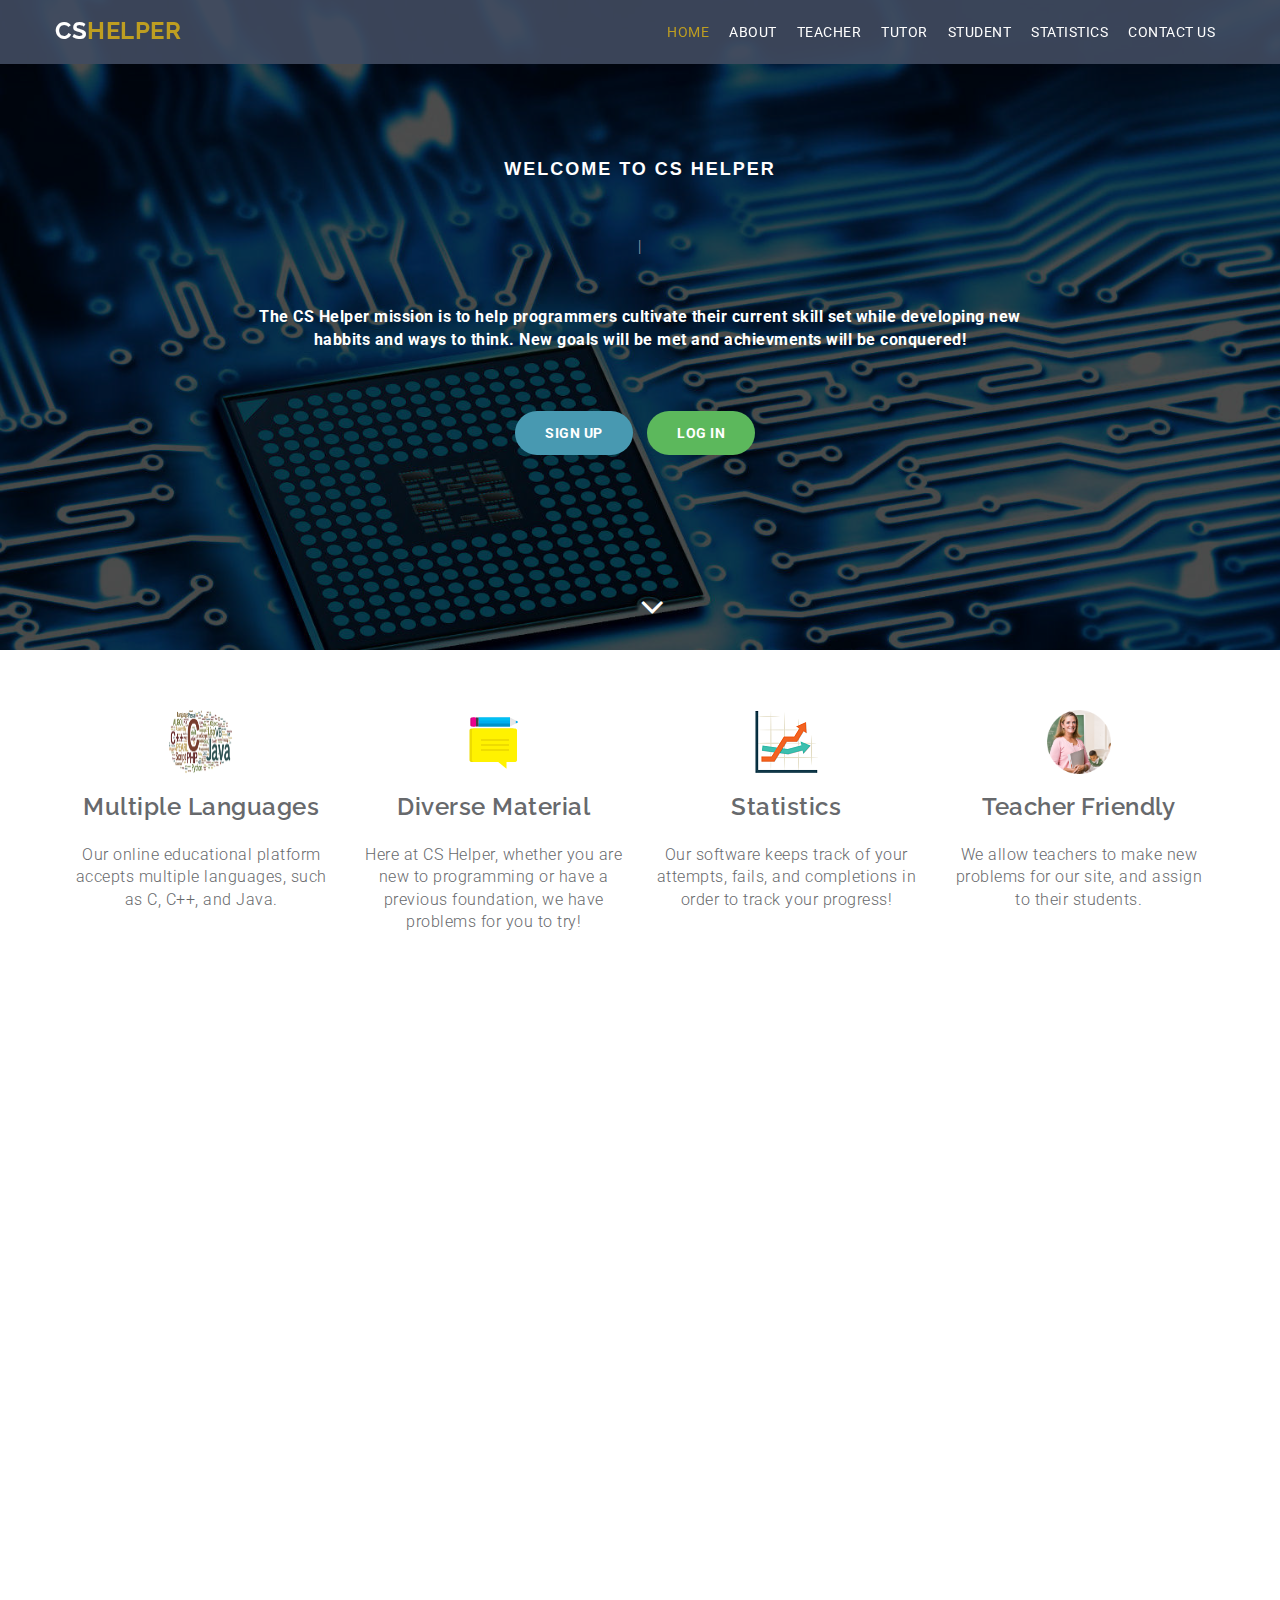
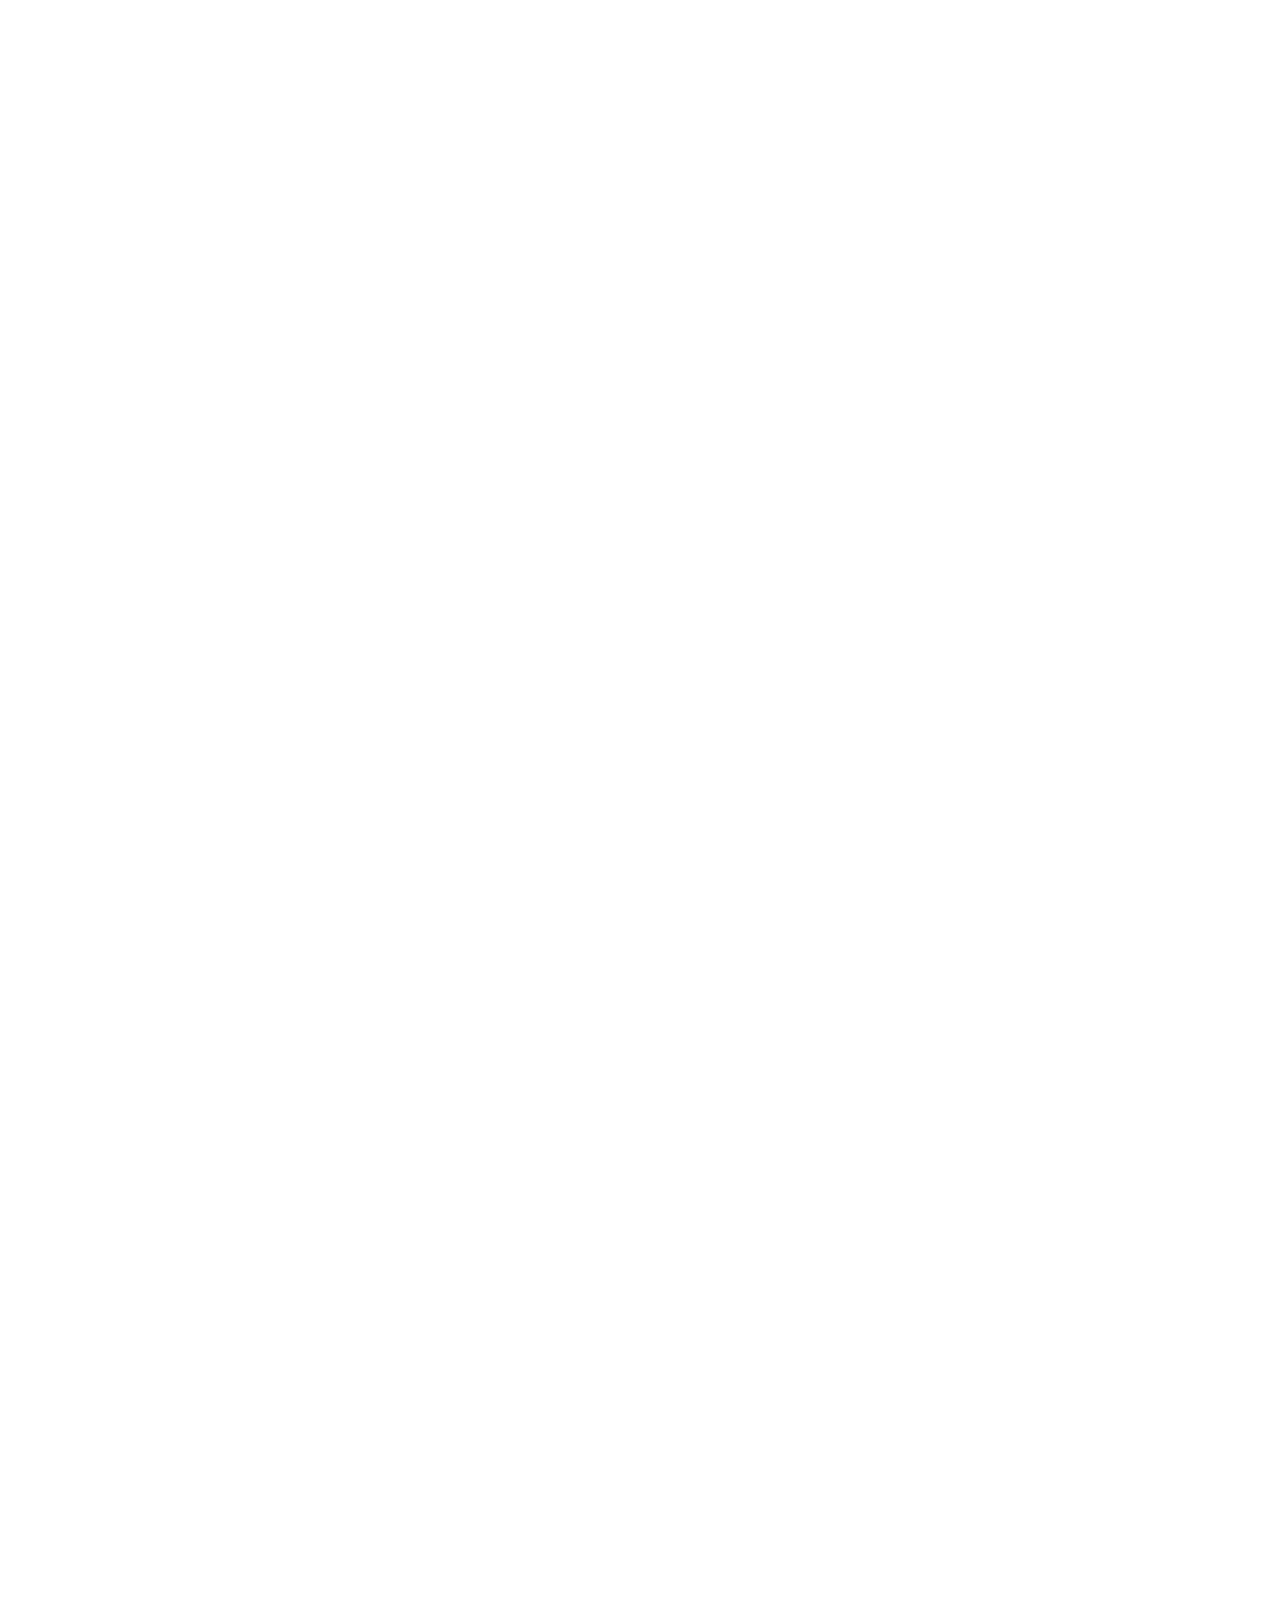
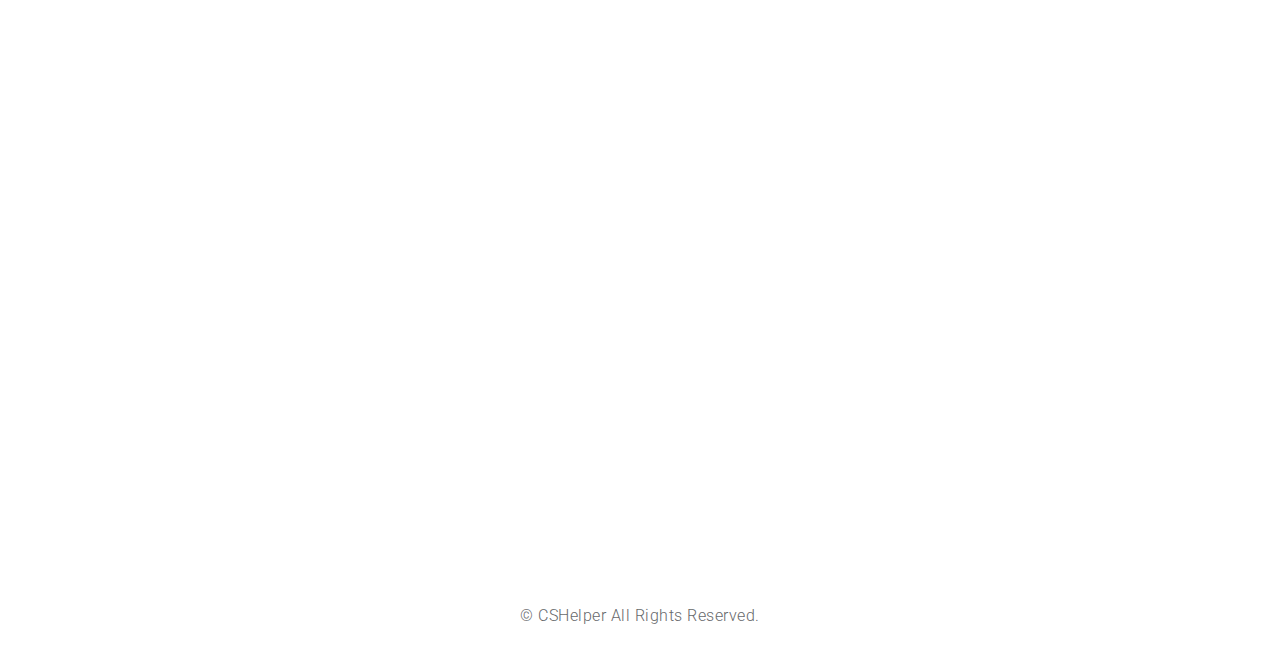
==== index.html @ 68775a11 "damn you eric" ====
<!DOCTYPE html>
<html lang="en">
  <head>
    <meta charset="utf-8">
    <meta name="viewport" content="width=device-width, initial-scale=1">
    <title>CS Helper</title>
    <meta name="description" content="Free Bootstrap Theme by BootstrapMade.com">
    
    
    <link rel="stylesheet" type="text/css" href="https://fonts.googleapis.com/css?family=Roboto:400,300|Raleway:300,400,900,700italic,700,300,600">
    <link rel="stylesheet" type="text/css" href="css/jquery.bxslider.css">
    <link rel="stylesheet" type="text/css" href="css/font-awesome.min.css">
    <link rel="stylesheet" type="text/css" href="css/bootstrap.min.css">
    <link rel="stylesheet" type="text/css" href="css/animate.css">
    <link rel="stylesheet" type="text/css" href="css/style.css">

  </head>
  <body>

    <div class="loader"></div>
    <div id="myDiv">
    <!--HEADER-->
    <div class="header">
      <div class="bg-color">
        <header id="main-header">
        <nav class="navbar navbar-default navbar-fixed-top">
          <div class="container">
            <div class="navbar-header">
              <button type="button" class="navbar-toggle" data-toggle="collapse" data-target="#myNavbar">
                <span class="icon-bar"></span>
                <span class="icon-bar"></span>
                <span class="icon-bar"></span>
              </button>
              <a class="navbar-brand" href="#">CS<span class="logo-dec">Helper</span></a>
            </div>
            <div class="collapse navbar-collapse" id="myNavbar">
              <ul class="nav navbar-nav navbar-right">
                <li class="active"><a href="#main-header">Home</a></li>
                <li class=""><a href="#feature">About</a></li>
                <li class=""><a href="teacher.html">Teacher</a></li>
                <li class=""><a href="#portfolio">Tutor</a></li>
                <li class=""><a href="#testimonial">Student</a></li>
                <li class=""><a href="#blog">Statistics</a></li>
                <li class=""><a href="#contact">Contact Us</a></li>
              </ul>
            </div>
          </div>
        </nav>
        </header>

        


        <div class="wrapper">
        <div class="container">
          <div class="row">
            <div class="banner-info text-center wow fadeIn delay-05s">
              <h1 class="bnr-title">Welcome to CS Helper</h1>
              <br/>
              <div>
                <h2 class="bnr-sub-title" id="typewriter" style="display:inline"></h2>
                
              </div>

              <br/><br/>

              <p class="bnr-para"> 
                <strong>The CS Helper mission is to help programmers cultivate their current skill set while developing new<br> habbits and ways to think. New goals will be met and achievments will be conquered! </strong>
              </p>

              <div class="brn-btn">
                <a href="#" class="btn btn-download" style="background-color: #4899b1"><strong>Sign Up</strong></a>
                <a href="#" class="btn btn-download" style="background-color: #5cb85c"><strong>Log In</strong></a>
              </div>
              <div class="overlay-detail">
                <a href="#feature"><i class="fa fa-angle-down"></i></a>
              </div>

            </div>
          </div>
        </div>
        </div>
      </div>
    </div>
    <!--/ HEADER-->
    <!---->
    <section id="feature" class="section-padding wow fadeIn delay-05s">
      <div class="container">
        <div class="row">
          <div class="col-md-3 col-sm-6 col-xs-12">
            <div class="wrap-item text-center">
              <div class="item-img">
                <img src="img/languages.png" width="64" height="64">
              </div>
              <h3 class="pad-bt15">Multiple Languages</h3>
              <p>Our online educational platform accepts multiple languages, such as C, C++, and Java.</p>
            </div>
          </div>
          <div class="col-md-3 col-sm-6 col-xs-12">
            <div class="wrap-item text-center">
              <div class="item-img">
                <img src="img/ser02.png">
              </div>
              <h3 class="pad-bt15">Diverse Material</h3>
              <p>Here at CS Helper, whether you are new to programming or have a previous foundation, we have problems for you to try!</p>
            </div>
          </div>
          <div class="col-md-3 col-sm-6 col-xs-12">
            <div class="wrap-item text-center">
              <div class="item-img">
                <img src="img/graph.png" height="64" width="64">
              </div>
              <h3 class="pad-bt15">Statistics</h3>
              <p>Our software keeps track of your attempts, fails, and completions in order to track your progress!</p>
            </div>
          </div>
          <div class="col-md-3 col-sm-6 col-xs-12">
            <div class="wrap-item text-center">
              <div class="item-img">
                <img src="img/teacher1.png" height="64" width="64">
              </div>
              <h3 class="pad-bt15">Teacher Friendly</h3>
              <p>We allow teachers to make new problems for our site, and assign to their students.</p>
            </div>
          </div>
        </div>
      </div>
    </section>
    <!---->
    <!---->
    
    <!---->
    <!---->
    <!---->
    <!---->
    <section id="portfolio" class="section-padding wow fadeInUp delay-05s">
      <div class="container">
        <div class="row">
          <div class="col-md-12 text-center">
            <h2 class="service-title pad-bt15">Success Stories</h2>
            <p class="sub-title pad-bt15">Below are stories from students and professionals who used our platform to cultivate their coding skills.</p>
            <hr class="bottom-line">
          </div>
          <div class="col-md-4 col-sm-6 col-xs-12 portfolio-item padding-right-zero mr-btn-15">
            <figure>
              <img src="img/stacey.jpg" width="1080" height="720" class="img-responsive">
              <figcaption>
                  <h2>Stacey</h2>
                  <p>Hi, my name is Stacey and I am a sophomore at UCF studying Computer Science. CSHelper helps me keep up with what I am learning in class.</p>
              </figcaption>
            </figure>
          </div>
          <div class="col-md-4 col-sm-6 col-xs-12 portfolio-item padding-right-zero mr-btn-15">
            <figure>
              <img src="img/oscar.jpg" class="img-responsive">
              <figcaption>
                  <h2>Oscar</h2>
                  <p>I'm Oscar, a former Engineering major, and I'm learning how to code in C++ to help my team with our current project.</p>
              </figcaption>
            </figure>
          </div>
          <div class="col-md-4 col-sm-6 col-xs-12 portfolio-item padding-right-zero mr-btn-15">
            <figure>
              <img src="img/Kevin.jpg" class="img-responsive">
              <figcaption>
                  <h2>Kevin</h2>
                  <p>Being a Junior at SU, and working part time at CISCO, I'm trying to brush up on my coding skills. I plan to graduate next spring with my Computer Science degree.</p>
              </figcaption>
            </figure>
          </div>
          <div class="col-md-4 col-sm-6 col-xs-12 portfolio-item padding-right-zero mr-btn-15">
            <figure>
              <img src="img/adam.jpg" class="img-responsive">
              <figcaption>
                  <h2>Adam</h2>
                  <p>This tool has helped me hone my C++ skills and begin learning C.  It is a great educational platform!</p>
              </figcaption>
            </figure>
          </div>
          <div class="col-md-4 col-sm-6 col-xs-12 portfolio-item padding-right-zero mr-btn-15">
            <figure>
              <img src="img/annie.jpg" class="img-responsive">
              <figcaption>
                  <h2>Annie</h2>
                  <p>CSHelper has helped me stay ahead of my in-class material! I have been working with the tool for a month now and have progressed immensely.</p>
              </figcaption>
            </figure>
          </div>
          <div class="col-md-4 col-sm-6 col-xs-12 portfolio-item padding-right-zero mr-btn-15">
            <figure>
              <img src="img/steve.jpg" class="img-responsive">
              <figcaption>
                  <h2>Steve</h2>
                  <p>What's up! I'm Steve, a Math major at USF, and I use CSHelper to help me build on my Java skills. It's a great tool led by great people!
                  </p>
              </figcaption>
            </figure>
          </div>
        </div>
      </div>
    </section>
    <!---->
    <!---->
    <section id="testimonial" class="wow fadeInUp delay-05s">
      <div class="bg-testicolor">
        <div class="container section-padding">
        <div class="row">
          <div class="testimonial-item">
            <ul class="bxslider">
              <li>
                <blockquote>
                  <img src="img/teacher1.jpg" class="img-responsive">
                  <p>As a COSC117 teacher at SU I encourage this platform to all my students to keep up with my lectures. I see tremendous improvements in students that take advantage of this tool. </p>
                </blockquote>
                <small>Michelle Smith, Teacher</small>
              </li>
              <li>
                <blockquote>
                  <img src="img/teacher2.png" class="img-responsive">
                  <p>In order to ensure my students are keeping up, I assign homework on CSHelper. I can track student progress and assign problems accordingly. </p>
                </blockquote>
                <small>Steve Johnson, Teacher</small>
              </li>
              <li>
                <blockquote>
                  <img src="img/teacher3.png" class="img-responsive">
                  <p>My students like to use CSHelper to stay on top of the labs I assign. It allows them to practice what I assign and receive feedback.</p>
                </blockquote>
                <small>David Hopkins, Teacher</small>
              </li>
              
            </ul>
          </div>
        </div>
        </div>
      </div>
    </section>
    <!---->
    <section id="blog" class="section-padding wow fadeInUp delay-05s">
      <div class="container">
        <div class="row">
          <div class="col-md-12 text-center">
            <h2 class="service-title pad-bt15">Recommended Reads</h2>
            <p class="sub-title pad-bt15">Below are books that we highly recommend for referencing while working with our platform.</p>
            <hr class="bottom-line">
          </div>
          <div class="col-md-4 col-sm-6 col-xs-12">
            <div class="blog-sec">
              <div class="blog-img">
                <a href="https://www.amazon.com/Starting-Out-Java-Control-Structures/dp/0133957055/ref=sr_1_1?s=books&ie=UTF8&qid=1487266066&sr=1-1&refinements=p_lbr_one_browse-bin%3ATony+Gaddis" ">
                  <img src="img/java.jpg" height="720" width="1080" class="img-responsive">
                </a>
              </div>
              <div class="blog-info">
                <h2>Starting Out with Java: From Control Structures through Objects</h2>
                <div class="blog-comment">
                    <p>Views/Comments<span></span></p>
                    <p>
                      <span><a href="#"><i class="fa fa-comments"></i></a> 156</span>
                      <span><a href="#"><i class="fa fa-eye"></i></a> 117</span></p>
                </div>
                <p><br/>This book, written by Tony Gaddis, provides footsteps to learning Java.  It goes over the basics, and provides knowledge up to Objects.</p>
                
              </div>
            </div>
          </div>
          <div class="col-md-4 col-sm-6 col-xs-12">
            <div class="blog-sec">
              <div class="blog-img">
                <a href="https://www.amazon.com/Starting-Out-Control-Structures-through/dp/0132772892">
                  <img src="img/c++.jpg" width="72" class="img-responsive">
                </a>
              </div>
              <div class="blog-info">
                <h2>Starting Out with C++: From Control Structures through Objects, Brief Edition</h2>
                <div class="blog-comment">
                    <p>Views/Comments<span></span></p>
                    <p>
                      <span><a href="#"><i class="fa fa-comments"></i></a> 127</span>
                      <span><a href="#"><i class="fa fa-eye"></i></a> 230</span></p>
                </div>
                <p><br/>This C++ book proves to be our foundational source for C++ questions. It contains strong educational content that will prove to be important to succeeding with C++.</p>
                
              </div>
            </div>
          </div>
          <div class="col-md-4 col-sm-6 col-xs-12">
            <div class="blog-sec">
              <div class="blog-img">
                <a href="https://www.amazon.com/Programming-C-4th-Developers-Library/dp/0321776410/ref=sr_1_3?s=books&ie=UTF8&qid=1487266639&sr=1-3&keywords=C">
                  <img src="img/C.jpg" height="100" width="100" class="img-responsive">
                </a>
              </div>
              <div class="blog-info">
                <h2>Programming in C (4th Edition) (Developer's Library) </br><br/> </h2>
                <div class="blog-comment">
                    <p>Views/Comments<span></span></p>
                    <p>
                      <span><a href="#"><i class="fa fa-comments"></i></a> 86</span>
                      <span><a href="#"><i class="fa fa-eye"></i></a> 191</span>
                    </p>
                </div>

                <p><br/>When working with C, this book is perfect for you! We highly recommend when learning C to purchase this book as it will thrive your ability to achieve.</p>
                
              </div>
            </div>
          </div>
        </div>
      </div>
    </section>
    <!---->
    <section id="contact" class="section-padding wow fadeInUp delay-05s">
      <div class="container">
        <div class="row">
          <div class="col-md-12 text-center white">
            <h2 class="service-title pad-bt15">Feel free to Contact Us!</h2>
            <p class="sub-title pad-bt15">If you ever have any questions about our problems or are stuck on them,<br/> feel free to use our Contact Us and we will help you out!</p>
            <hr class="bottom-line white-bg">
          </div>
          <div class="col-md-6 col-sm-6 col-xs-12">
            <div class="loction-info white">
              <p><i class="fa fa-map-marker fa-fw pull-left fa-2x"></i>1101 Camden Ave<br>Salisbury, MD 21804</p>
              <p><i class="fa fa-envelope-o fa-fw pull-left fa-2x"></i>cshelper2016llc@gmail.com</p>
              <p><i class="fa fa-phone fa-fw pull-left fa-2x"></i>+1 888 CSHELP</p>
            </div>
          </div>
          <div class="col-md-6 col-sm-6 col-xs-12">
            <div class="contact-form">
                <div id="sendmessage">Your message has been sent. Thank you!</div>
                <div id="errormessage"></div>
                <form action="https://postmail.invotes.com/send" method="post" id="email_form" role="form" class="contactForm">
                    <div class="col-md-6 padding-right-zero">
                        <div class="form-group">
                            <input type="text" name="name" class="form-control" style="background-color: transparent;" id="name" placeholder="Your Name" data-rule="minlen:4" data-msg="Please enter at least 4 chars" />
                            <div class="validation"></div>
                        </div>
                    </div>
                    <div class="col-md-6">
                        <div class="form-group">
                            <input type="email" class="form-control" name="email" id="email" style="background-color: transparent;" placeholder="Your Email" data-rule="email" data-msg="Please enter a valid email" />
                            <div class="validation"></div>
                        </div>
                    </div>
                    <div class="col-md-12">
                        <div class="form-group">
                            <input type="text" class="form-control" name="subject" id="subject" style="background-color: transparent;" placeholder="Subject" data-rule="minlen:4" data-msg="Please enter at least 8 chars of subject" />
                            <div class="validation"></div>
                        </div>
                    </div>
                    <div class="col-md-12">
                      <div class="form-group">
                            <textarea class="form-control" name="message" rows="5" style="background-color: transparent;" data-rule="required" data-msg="Please write something for us" placeholder="Message"></textarea>
                            <div class="validation"></div>
                        </div>
                      <button type="submit" class="btn btn-primary btn-submit">SEND NOW</button>
                    </div>
                </form>
              
            </div>
          </div>
        </div>
      </div>
    </section>
    <!---->
    <!---->
    <footer id="footer">
      <div class="container">
        <div class="row text-center">
          <p>&copy; CSHelper All Rights Reserved.</p>
          
        </div>
      </div>
    </footer>
    <!---->
  </div>
    <script src="js/jquery.min.js"></script>
    <script src="dist/typed.min.js"></script>
    <script src="js/jquery.easing.min.js"></script>
    <script src="js/bootstrap.min.js"></script>
    <script src="js/wow.js"></script>
    <script src="js/jquery.bxslider.min.js"></script>
    <script src="js/custom.js"></script>
    <script src="contactform/contactform.js"></script>
    <script src="jquery.js"></script>
    <script src="typed.js"></script>
    <script>
      $(function(){
          $("#typewriter").typed({
            strings: ["Learn the basics of C,C++, and Java.", "Brush up on your coding skills.", "Challenge yourself and set new goals."],
            typeSpeed: 100,
            loop: true,
            startDelay: 700,
            backDelay: 700,
            contentType: 'html',
            cursorChar: "|",


          });
      });
    </script>
    
  </body>
</html>
---- css/style.css ----
﻿/*
    Theme Name: Baker
    Theme URL: https://bootstrapmade.com/baker-free-onepage-bootstrap-theme/
    Author: BootstrapMade.com
    Author URL: https://bootstrapmade.com
*/

body {
	line-height: 1.4;
	font-family: 'Roboto', sans-serif;
    color: #67696c;
    font-size: 16px;
    font-weight: 300;
    letter-spacing: 0.5px;
    overflow-x: hidden;
}
ol, ul {
	list-style: none;
}
blockquote, q {
	quotes: none;
}
blockquote:before, blockquote:after,
q:before, q:after {
	content: '';
	content: none;
}
table {
	border-collapse: collapse;
	border-spacing: 0;
}
h1, h2, h3, h4, h5, h6{
    font-family: 'Raleway', sans-serif;
    font-weight: 600;
}
.section-padding
{
    padding: 60px 0px;
}
#loader {
  
  position: absolute;
  left: 50%;
  top: 50%;
  z-index: 1;
  width: 150px;
  height: 150px;
  margin: -75px 0 0 -75px;
  border: 16px solid #f3f3f3;
  border-radius: 50%;
  border-top: 16px solid #3498db;
  width: 120px;
  height: 120px;
  -webkit-animation: spin 2s linear infinite;
  animation: spin 2s linear infinite;
}

@-webkit-keyframes spin {
  0% { -webkit-transform: rotate(0deg); }
  100% { -webkit-transform: rotate(360deg); }
}

@keyframes spin {
  0% { transform: rotate(0deg); }
  100% { transform: rotate(360deg); }
}

/* Add animation to "page content" */
.animate-bottom {
  position: relative;
  -webkit-animation-name: animatebottom;
  -webkit-animation-duration: 1s;
  animation-name: animatebottom;
  animation-duration: 1s
}

@-webkit-keyframes animatebottom {
  from { bottom:-100px; opacity:0 } 
  to { bottom:0px; opacity:1 }
}

@keyframes animatebottom { 
  from{ bottom:-100px; opacity:0 } 
  to{ bottom:0; opacity:1 }
}

/***********************************
************************************
HEADER 
************************************
***********************************/
.header{
    background: url('../img/background.jpg') no-repeat fixed;
    background-size: cover;
    min-height: 650px;
    position: relative;
}
.bg-color
{
    background-color: rgba(0, 0, 0, 0.7);
    min-height: 650px;
}
#main-header
{
}
.navbar-default {
    background-color: rgba(64,75,97, 0.9);
    border:0px;
    /*padding: 20px 0; */
    transition: all 0.3s;
}

.navbar-default .navbar-brand:focus, .navbar-default .navbar-brand:hover
{
    color: #002F2F;
}

.top-nav-collapse {
    padding: 0; 
    background: rgba(64,75,97, 0.9);
    
}

.logo-dec
{
    color: #be9e21;
}
.navbar-default .navbar-brand {
    color: #fff;
    font-family: 'Raleway', sans-serif;
    font-weight: 700;
}
.navbar-default .navbar-brand:hover, .navbar-default .navbar-brand:focus
{
    color: #fff;
}
.navbar-brand {
    padding: 0px;
    font-size: 24px;
    text-transform: uppercase;
    padding: 15px 0px;
    margin-top: 6px;
}
.navbar-default .navbar-nav > li > a
{
    padding: 5px 10px;
    font-size: 14px;
    line-height: 54px;
    font-weight: 400;
    text-transform: uppercase;
    background: transparent;
    color: #fff;
    -webkit-transition: color 0.2s ease-out;
    transition: color 0.2s ease-out;
}
.navbar-default .navbar-nav > .active > a, .navbar-default .navbar-nav > .active > a:focus, .navbar-default .navbar-nav > .active > a:hover {
    color: #be9e21;
    background-color: transparent;
}
.navbar-default .navbar-nav > li > a:focus, .navbar-default .navbar-nav > li > a:hover {
    background-color: transparent;
    color: #be9e21;
}
.banner-info
{
    padding-top: 140px;
    color: #fff;
}
.bnr-title, .bnr-sub-title
{
    font-family: 'Fira Sans', sans-serif;
}
h1.bnr-title
{
    font-size: 18px;
    text-transform: uppercase;
    letter-spacing: 2px;
}
h2.bnr-sub-title
{
    font-size: 45px;
    text-transform: uppercase;
    padding: 20px 0px;
    font-weight: 700;
}
.bnr-para
{
    font-weight: 300;
}
.btn-download, .btn-more, .btn-download:hover, .btn-download:focus, .btn-more:focus
{
    text-transform: uppercase;
    margin-top: 50px;
    color: #fff;
    border: 0;
    font-size: 14px;
    font-weight: 300;
    line-height: 24px;
    padding: 10px 30px;
    border-radius: 60px;
    margin: 50px 10px 0 0;
    outline: none !important;
    -webkit-backface-visibility: hidden;
    backface-visibility: hidden;
    transition: all 0.3s;
}


.btn-download
{
    background-color: #AAA;
    /* be9e21 is the yellowish color*/
}
.btn-more, .btn-more:focus
{
    margin-left: 15px;
    border: 1px solid #be9e21;
    color: #be9e21;
}

.btn-more:hover {
    background: #be9e21;
    color: #fff;
}

.overlay-detail a i{
   text-align: center;
   position: absolute;
   bottom: 25px;
   font-size: 38px;
   color: #fff;
}
/***********************************
************************************
features
************************************
***********************************/
.title, .service-title
{
    font-family: 'Fira Sans', sans-serif;
    font-size: 35px;
    text-transform: uppercase;
}
.item-img
{
    margin-bottom: 15px;
}
.sub-title
{
    font-size: 20px;
}
.bottom-line
{
    margin-top: 20px;
    margin-bottom: 40px;
    border: 0;
    border-top: 0px;
    height: 3px;
    width: 40px;
    background-color: #BE9E21;
}
.wrap-item h3 {
    font-size: 24px;
    line-height: 25px;
}
.pad-bt15 {
    padding-bottom: 15px;
}
.sec-sub-title
{
    padding-top: 30px;
}
.sec-sub-title {
    font-size: 16px;
    font-weight: bold;
    color: #002F2F;
    text-transform: uppercase;
    margin: 25px 0px;
    line-height: 1.7;
}
#service
{
    background-color: #F3F4F8;
}
ul.service-list li i
{
    color: #002F2F;
    padding-right: 10px;
}
.learn-more, .learn-more:hover, .learn-more:focus {
    height: 50px;
    width: 175px;
    background: #046380;
    display: inline-block;
    text-align: center;
    color: #ffffff;
    line-height: 50px;
    text-transform: uppercase;
    font-size: 16px;
    text-decoration: none;
    margin-right: 10px;
    margin-top: 45px;
    text-decoration: none;
    transition: all 0.3s;
    -webkit-transition: all 0.3s;
}
.visit-portfolio, .visit-portfolio:hover, .visit-portfolio:focus {
    height: 50px;
    width: 175px;
    display: inline-block;
    text-align: center;
    color: #495376;
    line-height: 50px;
    text-transform: uppercase;
    font-size: 16px;
    text-decoration: none;
    border: 1px solid #838aa1;
    margin-top: 45px;
    transition: all 0.3s;
    -webkit-transition: all 0.3s;
}
.bx-wrapper img {
    width: 70px;
    display: inline-block;
    border-radius: 50%;
    border: 5px solid #fff;
    margin-bottom: 15px;
}
.service-item h3 span
{
    opacity: 0.7;
    font-size: 75px;
    line-height: 1;
    text-transform: uppercase;
    letter-spacing: -5px;
    font-weight: 900;
    padding-right: 6px;
}
.service-item h3
{
    font-weight: 700;
}
.service-item p
{
    opacity: 0.6;
    color: inherit;
    padding: 10px 0px;
}
.service-item a
{
    color: #be9e21;
}
.mr-btn-15
{
    margin-bottom: 15px;
}
.padding-right-zero
{
    padding-right: 0px !important;
}
.bx-wrapper {
    margin: 0 auto 35px;
}
.portfolio-item
{
    position:relative;
    overflow:hidden;
}
.portfolio-item figure
{
    margin:0;
    padding:0;
    position:relative;
    cursor:pointer;
}
.portfolio-item figure img {
    display:block;
    position:relative;
    z-index:10;
    margin:-15px 0
}
.portfolio-item figure figcaption {
    display:block;
    position:absolute;
    z-index:5;
    -webkit-box-sizing:border-box;
    -moz-box-sizing:border-box;
    box-sizing:border-box
}
.portfolio-item figure h2 {
    font-family: 'Fira Sans', sans-serif;
    color:#fff;
    font-size:20px;
    text-align:left;
    padding-bottom:15px;
}
.portfolio-item figure p {
    display:block;
    line-height:18px;
    margin:0;
    color:#fff;
    text-align:left
}
.portfolio-item figure figcaption {
    top:0;
    left:0;
    width:100%;
    height:100%;
    padding: 59px 30px;
    background-color: #BE9E21;
    backface-visibility:hidden;
    -webkit-transform:rotateY(-180deg);
    -moz-transform:rotateY(-180deg);
    transform:rotateY(-180deg);
    -webkit-transition:all .5s;
    -moz-transition:all .5s;
    transition:all .5s;
    text-align: center;
}
.portfolio-item figure img {
    backface-visibility:hidden;
    -webkit-transition:all .5s;
    -moz-transition:all .5s;
    transition:all .5s
}
.portfolio-item figure:hover img,figure.hover img {
    -webkit-transform:rotateY(180deg);
    -moz-transform:rotateY(180deg);
    transform:rotateY(180deg)
}
.portfolio-item figure:hover figcaption,figure.hover figcaption {
    -webkit-transform:rotateY(0);
    -moz-transform:rotateY(0);
    transform:rotateY(0)
}
/***********************************
************************************
TESTIMONIAL
************************************
***********************************/
#testimonial
{
    background: url('../img/network.png') no-repeat;
    background-size: cover;
    min-height: 390px;
}
.bg-testicolor{
    background-color: RGBA(73, 84, 105, 0.61);
    min-height: 390px;
}
.white
{
    color: #fff !important;
}
.testimonial-item ul li blockquote {
    font-size: 18px;
    line-height: 32px;
    color: #fff;
    font-weight: 300;
    text-shadow: 1px 1px 2px #333;
    text-align: center;
    display: inline-block;
    width: 100%;
    margin: 20px 0;
    padding: 0 80px;
    position: relative;
    border: 0;
}
.testimonial-item ul li  small {
    font-size: 16px;
    color: #fff;
    font-weight: 400;
    text-shadow: 1px 1px 2px #333;
    text-align: center;
    display: inline-block;
    width: 100%;
}
.bx-viewport
{
    height: 235px !important;
    background-color: transparent !important;
    border: 0px none !important;
    box-shadow: none !important;
}
.testimonial-item ul li blockquote::before {
    content: '“';
    left: 30px;
}
.testimonial-item ul li blockquote::before, .testimonial-item ul li blockquote::after {
    position: absolute;
    font-weight: 300;
    font-size: 3em;
    font-family: Georgia, serif;
    color: #ccc;
    top: 62%;
}
.testimonial-item ul li blockquote::after {
    content: '”';
    right: 30px;
}
/***********************************
************************************
Blog
************************************
***********************************/
.blog-info h2 {
    text-transform: capitalize;
    font-weight: 600;
    font-size: 20px;
    letter-spacing: 1px;
    padding-top: 5px;
}
.blog-comment {
    margin-top: 12px;
    min-height: 30px;
}
.blog-info p, .blog-comment p
{
    color: #949494;
}
.blog-comment p:first-child {
    float: left;
}
.blog-comment p:last-child {
    float: right;
    margin-right: 0;
}
.blog-comment p i
{
    color: #949494;
}
.read-more {
    color: #949494;
    margin-top: 15px;
    display: inline-block;
}
.blog-img
{
    position: relative;
    margin-bottom: 20px;
    overflow: hidden;
}
.blog-img img:hover {
    opacity: 1;
    -webkit-transform: scale(1.05);
    -moz-transform: scale(1.05);
    -ms-transform: scale(1.05);
    -o-transform: scale(1.05);
    transform: scale(1.05);
}
.blog-img img {
    width: 100%;
    opacity: 0.8;
    -webkit-transition: all 0.5s linear;
    -moz-transition: all 0.5s linear;
    -ms-transition: all 0.5s linear;
    -o-transition: all 0.5s linear;
    transition: all 0.5s linear;
}
/***********************************
************************************
contact
************************************
***********************************/
#contact
{
    background-color: rgb(73, 84, 105);
}
.btn-submit, .btn-submit:hover, .btn-submit:focus
{
    background-color: transparent;
    border-radius: 60px;
    color: #be9e21;
    font-weight: 400;
    border: 1px solid #be9e21;
    font-size: 14px;
    padding: 6px 20px;
}
.form-control
{
    background-color: transparent;
    border-radius: 0px;
    background-color:#fff;
}
.form-control:focus {
    border-color: #be9e21;
    outline: 0;
    -webkit-box-shadow: inset 0 1px 1px rgba(0,0,0,.075),0 0 8px rgba(102,175,233,.6);
    box-shadow: inset 0 1px 1px rgba(0,0,0,.075),0 0 8px rgba(102,175,233,.6);
}
.contact-form input.form-control{
    color: #fff;
}

.validation {
    color: red;
    display:none;
    margin: 0 0 20px;
    font-weight:400;
    font-size:13px;
}

#sendmessage {
    color: green;
    border:1px solid green;
    display:none;
    text-align:center;
    padding:15px;
    font-weight:600;
    margin-bottom:15px;
}

#errormessage {
    color: red;
    display:none;
    border:1px solid red;
    text-align:center;
    padding:15px;
    font-weight:600;
    margin-bottom:15px;
}

#sendmessage.show, #errormessage.show, .show {
    display:block;
}

.loction-info p
{
    margin-bottom: 25px;
}
.loction-info p i
{
    color: #be9e21;
}
/***********************************
************************************
contact
************************************
***********************************/
#footer
{
    padding: 20px 0px;
    bottom: 0px;
}
.scrollToTop {
    position: fixed;
    bottom: 12px;
    right: 12px;
    width: 42px;
    height: 42px;
    color: #ffffff;
    background: #be9e21;
    font-size: 14px;
    line-height: 42px;
    text-align: center;
    z-index: 100;
    cursor: pointer;
    display: none;
}
.white-bg
{
    background-color: #fff;
}
#footer a{
    color: #be9e21;
    font-weight: 400;
}
/***********************************
************************************
Responsive media queries
************************************
***********************************/
/***********************************
************************************
cta
************************************
***********************************/
.cta {
    background-color: rgb(73, 84, 105);
}
.cta .cta-info {
    
    width: 100%;
    float: left;
    padding: 30px 25px 30px 15px;
    border-radius: 5px;
}
.cta .cta-info .cta-txt h3 {
    font-size: 32px;
    margin-bottom: 10px;
}
.cta .cta-info .cta-btn {
    margin-top: 16px;
    background-color: rgb(190, 158, 33);
    padding: 20px 50px;
    color: #FFF;
    font-size: 22px;
    display: inline-block;
    transition: all 0.5s ease-in 0s;
}
/***********************************
************************************
Responsive media queries
************************************
***********************************/
@media (min-width: 768px) and (max-width: 980px) {
    .service-item, .blog-sec, .wrap-item, .loction-info{
    margin-bottom: 15px;
}
.portfolio-item figure figcaption{
    padding: 55px 30px;
}
.padding-right-zero{
    padding-right: 15px !important;
}
}
@media (min-width: 451px) and (max-width: 767px) {
    .service-item, .blog-sec, .wrap-item, .loction-info{
    margin-bottom: 15px;
}
}
@media (min-width: 20px) and (max-width: 450px) {
.navbar-default .navbar-brand {
    padding-left: 16px;
    margin-top: 0px;
}
.banner-info {
    padding-top: 40px;
}
h1.bnr-title {
    font-size: 16px;
}
h2.bnr-sub-title {
    font-size: 33px;
}
body{
    font-size: 14px;
}
.btn-download, .btn-more, .btn-download:hover, .btn-more:hover, .btn-download:focus, .btn-more:focus {
    font-size: 12px;
    padding: 7px 18px;
}
.wrap-item h3 {
    font-size: 18px;
}
.title, .service-title {
    font-size: 28px;
}
.sub-title {
    font-size: 15px;
}
.service-item, .blog-sec, .wrap-item, .loction-info{
    margin-bottom: 15px;
}
.loction-info{
    padding: 0px 15px;
}
.portfolio-item figure figcaption {
    padding: 30px 30px;
}
.padding-right-zero{
    padding-right: 15px !important;
}
.portfolio-item figure p{
    font-size: 14px;
}
.portfolio-item figure h2{
    font-size: 18px;
}
.testimonial-item ul li blockquote {
    font-size: 14px;
    line-height: 22px;
    margin: 10px 0;
    padding: 0 40px;
}
.navbar-default .navbar-nav > li > a{
    line-height: 22px;
    text-align: center;
}
}

.typed-cursor {
    opacity: 1;
    font-weight: 100;
    -webkit-animation: blink 0.7s infinite;
    -moz-animation: blink 0.7s infinite;
    -ms-animation: blink 0.7s infinite;
    -o-animation: blink 0.7s infinite;
    animation: blink 0.7s infinite;
}
@-keyframes blink {
    0% {
        opacity: 1;
    }
    50% {
        opacity: 0;
    }
    100% {
        opacity: 1;
    }
}
@-webkit-keyframes blink {
    0% {
        opacity: 1;
    }
    50% {
        opacity: 0;
    }
    100% {
        opacity: 1;
    }
}
@-moz-keyframes blink {
    0% {
        opacity: 1;
    }
    50% {
        opacity: 0;
    }
    100% {
        opacity: 1;
    }
}
@-ms-keyframes blink {
    0% {
        opacity: 1;
    }
    50% {
        opacity: 0;
    }
    100% {
        opacity: 1;
    }
}
@-o-keyframes blink {
    0% {
        opacity: 1;
    }
    50% {
        opacity: 0;
    }
    100% {
        opacity: 1;
    }
}

.body {
    margin-top: 70px;
}
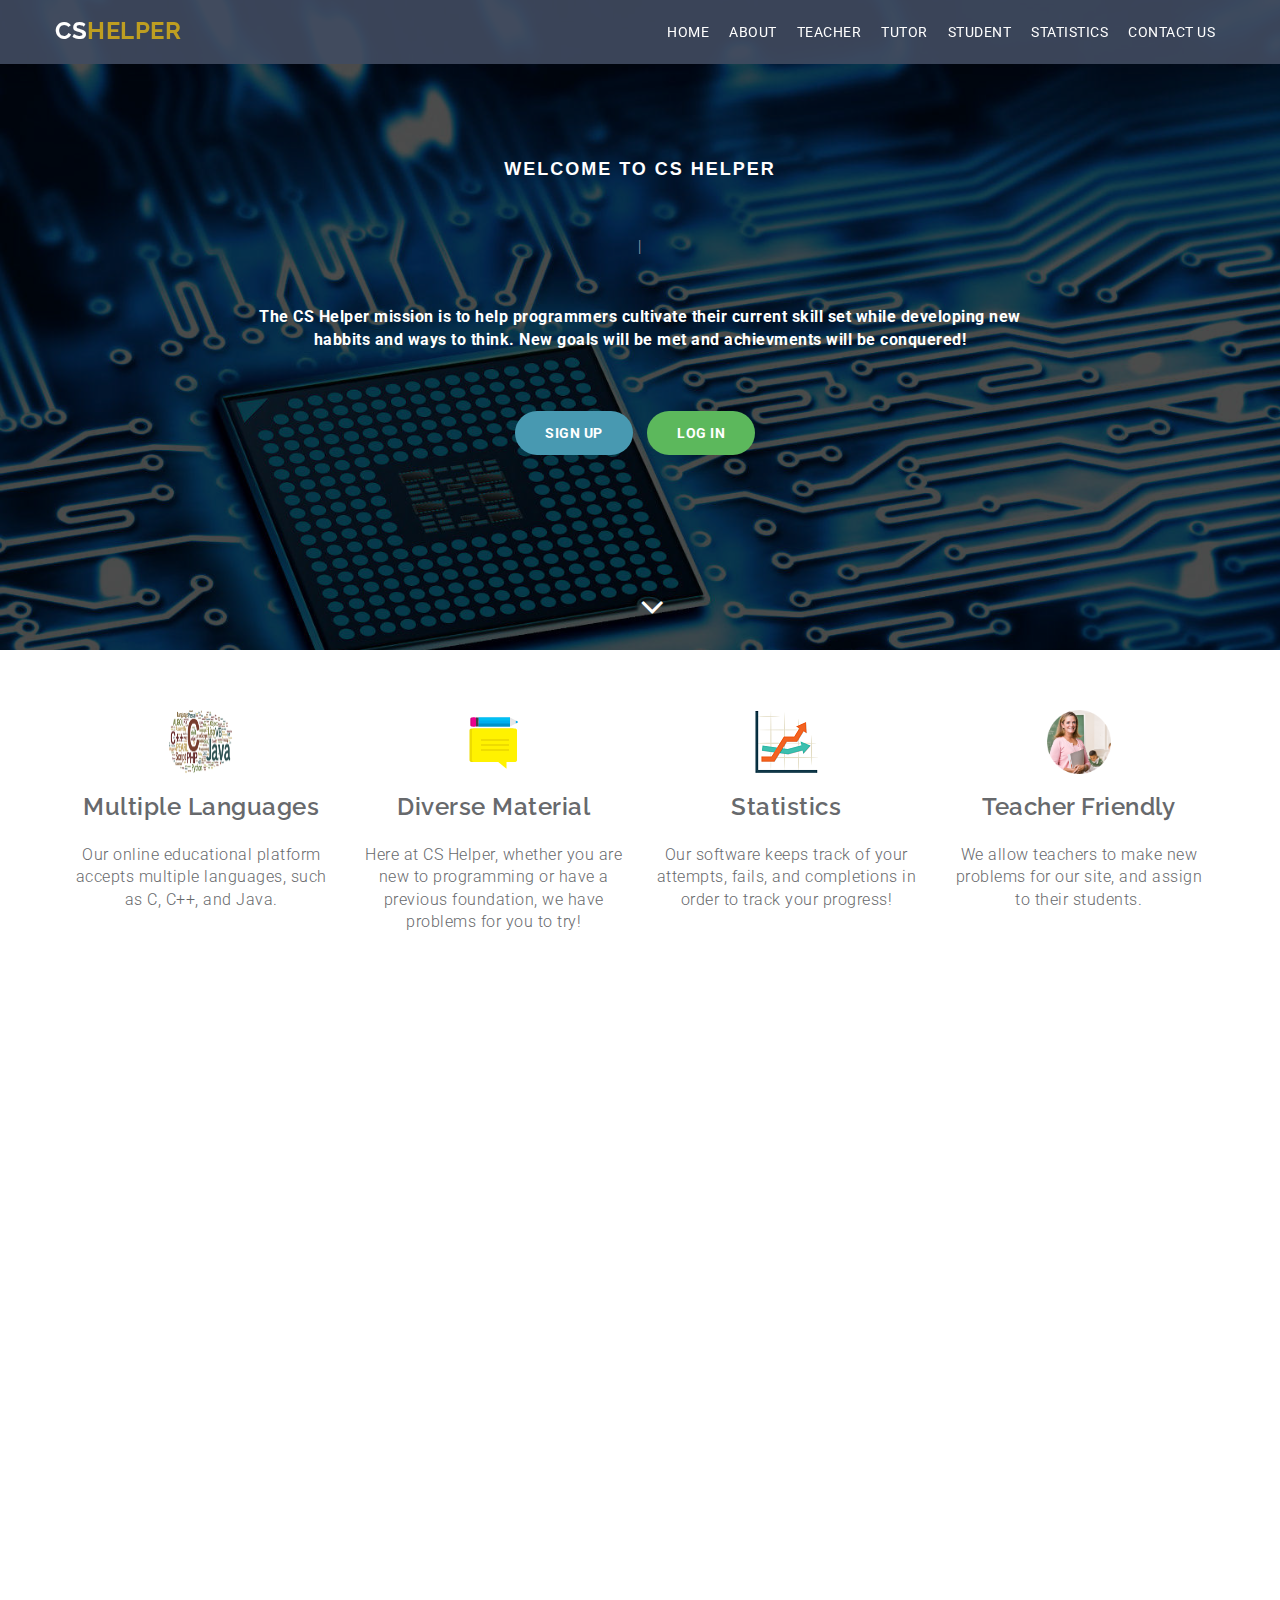
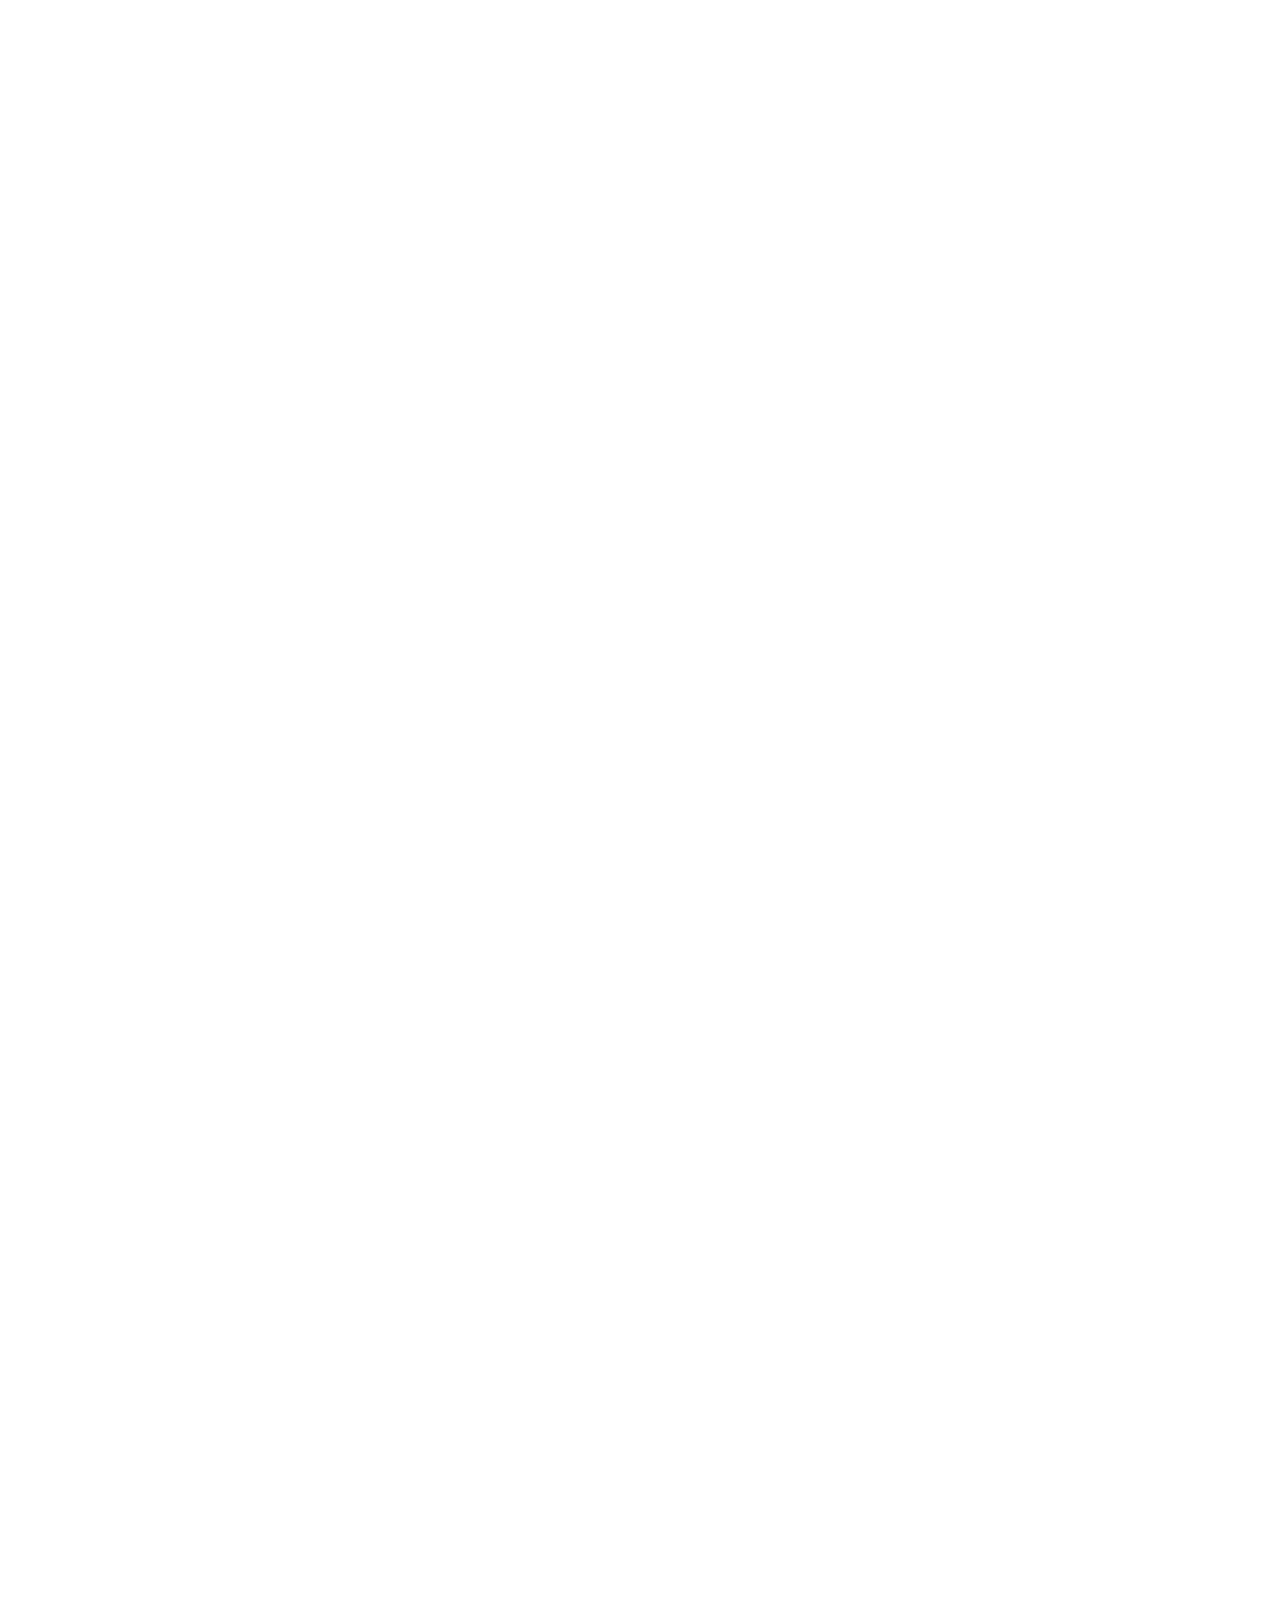
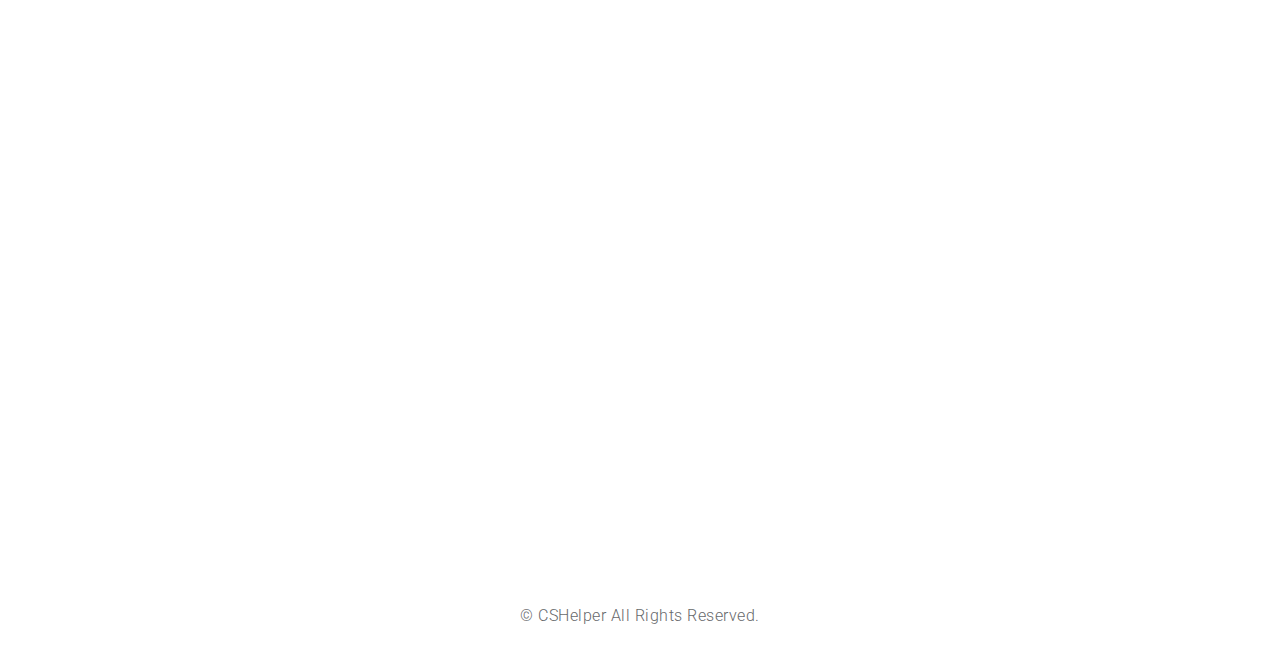
==== commit 382f0f85: "Update index.html" ====
--- a/index.html
+++ b/index.html
@@ -17,6 +17,8 @@
   </head>
   <body>
 
+
+
     <div class="loader"></div>
     <div id="myDiv">
     <!--HEADER-->
@@ -35,12 +37,12 @@
             </div>
             <div class="collapse navbar-collapse" id="myNavbar">
               <ul class="nav navbar-nav navbar-right">
-                <li class="active"><a href="#main-header">Home</a></li>
+                <li class=""><a href="http://ec2-54-202-72-28.us-west-2.compute.amazonaws.com:8080/">Home</a></li>
                 <li class=""><a href="#feature">About</a></li>
                 <li class=""><a href="teacher.html">Teacher</a></li>
                 <li class=""><a href="#portfolio">Tutor</a></li>
                 <li class=""><a href="#testimonial">Student</a></li>
-                <li class=""><a href="#blog">Statistics</a></li>
+                <li class=""><a href="statistics.html">Statistics</a></li>
                 <li class=""><a href="#contact">Contact Us</a></li>
               </ul>
             </div>
@@ -49,24 +51,30 @@
         </header>
 
         
-
+         
 
         <div class="wrapper">
+
         <div class="container">
           <div class="row">
             <div class="banner-info text-center wow fadeIn delay-05s">
               <h1 class="bnr-title">Welcome to CS Helper</h1>
               <br/>
+
               <div>
                 <h2 class="bnr-sub-title" id="typewriter" style="display:inline"></h2>
                 
               </div>
 
+
               <br/><br/>
 
               <p class="bnr-para"> 
                 <strong>The CS Helper mission is to help programmers cultivate their current skill set while developing new<br> habbits and ways to think. New goals will be met and achievments will be conquered! </strong>
               </p>
+              
+               
+              
 
               <div class="brn-btn">
                 <a href="#" class="btn btn-download" style="background-color: #4899b1"><strong>Sign Up</strong></a>
@@ -76,12 +84,15 @@
                 <a href="#feature"><i class="fa fa-angle-down"></i></a>
               </div>
 
+
+
             </div>
           </div>
         </div>
         </div>
       </div>
     </div>
+
     <!--/ HEADER-->
     <!---->
     <section id="feature" class="section-padding wow fadeIn delay-05s">
--- a/css/style.css
+++ b/css/style.css
@@ -845,5 +845,33 @@
 }
 
 .body {
-    margin-top: 70px;
-}
+    margin-top: 64px;
+}
+
+.menuHover > li{
+    width: 200px;
+}
+
+.menuHover > li > a:hover, .menuHover > li > a:focus{
+    color: transparent;
+    background-color: transparent;
+}
+
+#placeHolder span{
+    margin-top: 15%;
+    font-size: 80px;
+}
+/*    .isTableRow {
+        display: table;
+        height: 100vh;
+    }
+    .isTableRow [class*="col-"] {
+        float: none;
+        display: table-cell;
+        vertical-align: top;
+    }*/
+
+    .test{
+        margin: 0px;
+        padding: 0px;
+    }